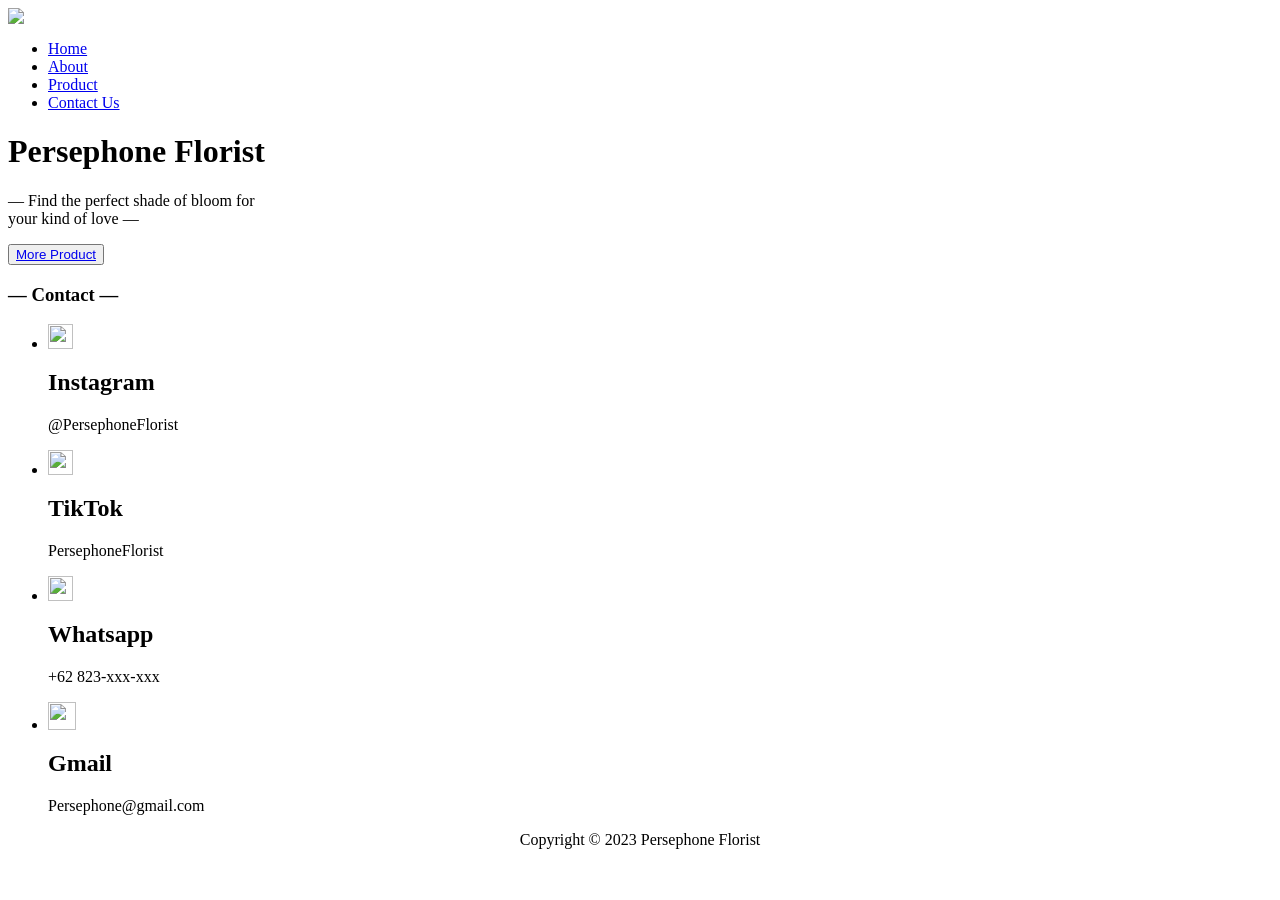
==== index.html @ 5f0ea22a "Update and rename Index.html to index.html" ====
<html>
<head>
    <title>Persephone Florist</title>
    <link rel="stylesheet" href="Index.CSS">
</head>
<body>
    <!-- Background -->
    <div class="banner" style="background-image: url(bg\ 4.jpg);">
    <!-- Background -->

        <!-- Header Start -->
    <header>
        <div class="header">
            <div class="navbar">
            <img src="Lg new2.png" class="Logo">
            <ul>
                <li><a href="Index.html">Home</a></li>
                <li><a href="About.html">About</a></li>
                <li><a href="Product.html">Product</a></li>
                <li><a href="Contact.html">Contact Us</a></li>
            </ul>
            </div>
        </div>
    </header>
    <!-- Header End -->

        <div class="content">
            <h1>Persephone Florist</h1>
            <p>— Find the perfect shade of bloom for
                <br>your kind of love —</p>
            <div>
                <button type="button"><span></span>
                    <a href="Shop Now.html">More Product</a></button>
            </div>
        </div>

    </div>
</body>
<!-- Footer -->
<footer>
    <h3>— Contact —</h3>
    <section class="footer">
        <ul>
        <li>
        <div class="ig">
            <img src="ig.png" width="25px" height="25px">
            <h1>Instagram</h1>
            <p>@PersephoneFlorist</p>
        </div>
        </li>
        <li>
        <div class="tiktok">
            <img src="tt.png" width="25px" height="25px">
            <h1>TikTok</h1>
            <p>PersephoneFlorist</p>
        </div>
        </li>
        <li>
        <div class="wa">
            <img src="wa1.png" width="25px" height="25px">
            <h1>Whatsapp</h1>
            <p>+62 823-xxx-xxx</p>
        </div>
        </li>
        <li>
            <div class="gm">
                <img src="Gmail.png" width="28px" height="28px">
                <h1>Gmail</h1>
                <p>Persephone@gmail.com</p>
            </div>
        </li>
        </ul>
    </section>
    <p align="center">Copyright &copy; 2023 Persephone Florist</p>
</footer>
</html>
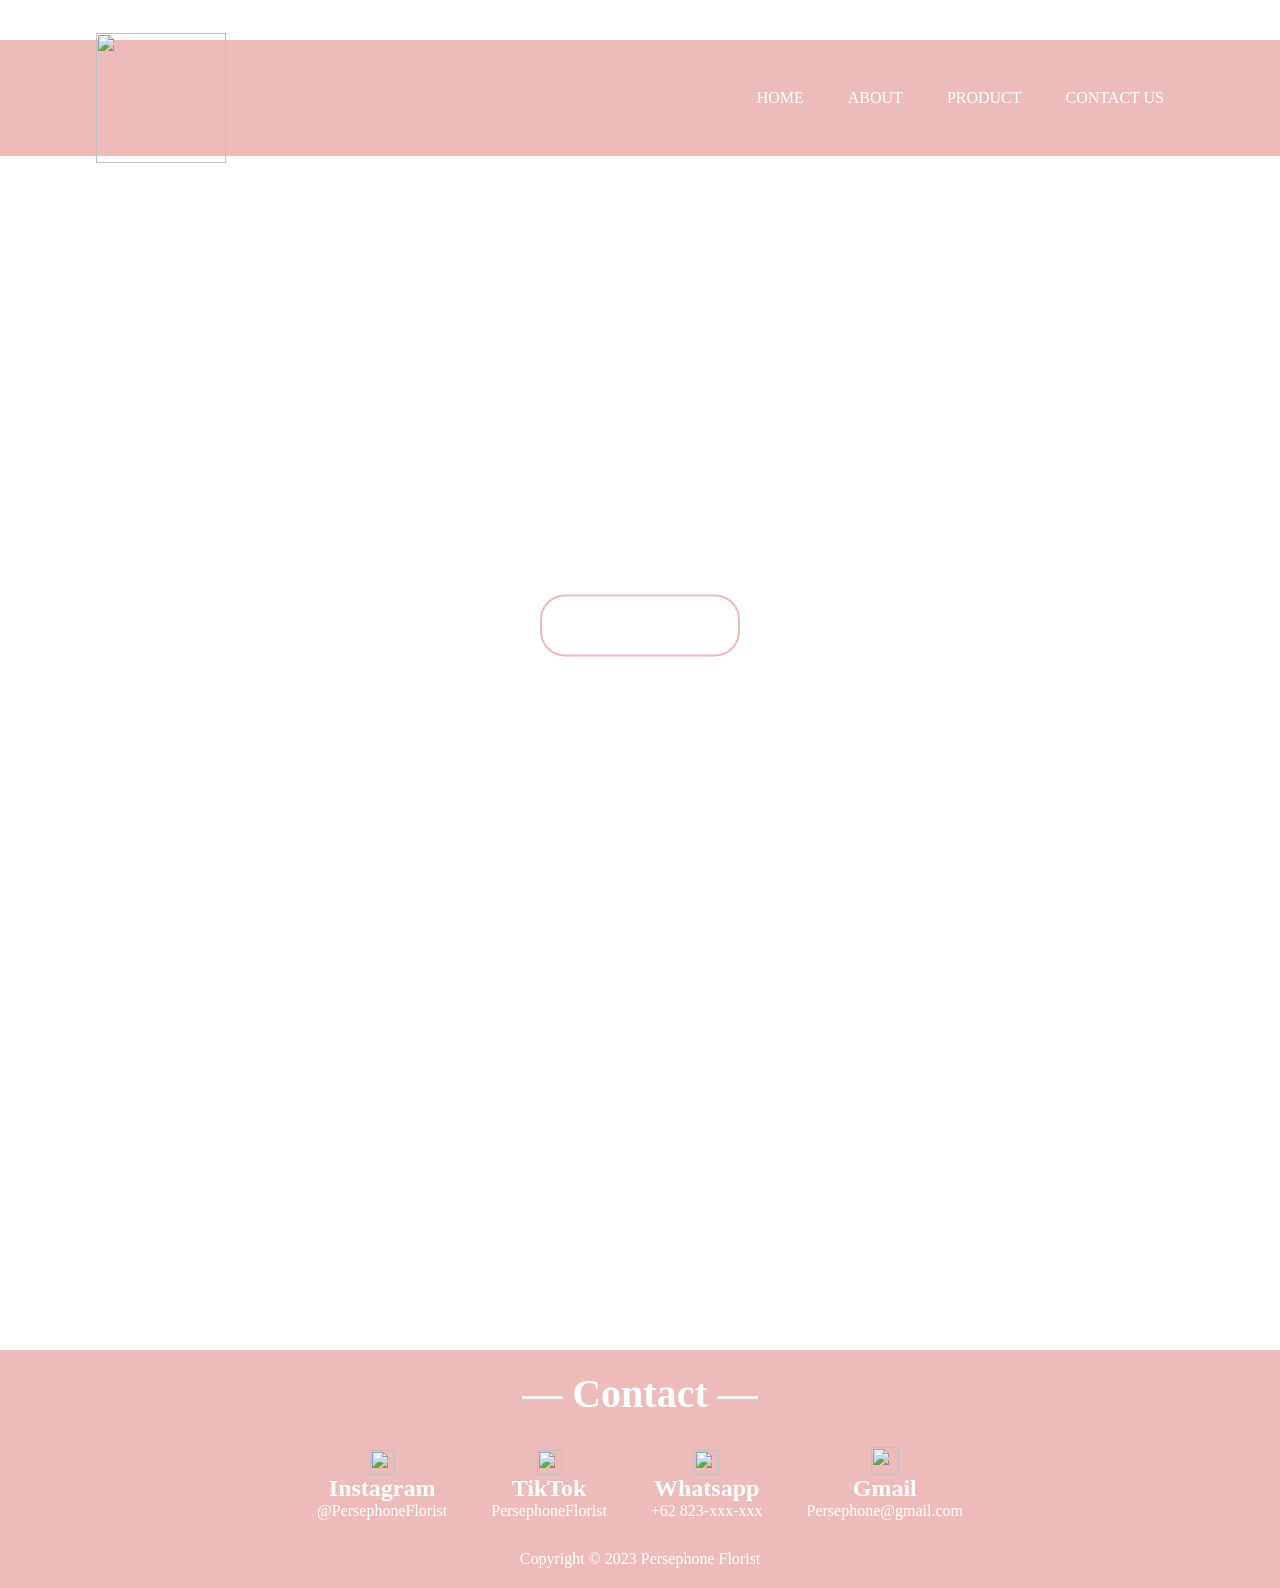
==== commit 0133a162: "Fix HTML encoding issues in index.html" ====
--- a/index.html
+++ b/index.html
@@ -1,7 +1,7 @@
 <html>
 <head>
     <title>Persephone Florist</title>
-    <link rel="stylesheet" href="Index.CSS">
+    <link rel="stylesheet" href="index.CSS">
 </head>
 <body>
     <!-- Background -->
@@ -75,3 +75,4 @@
 </footer>
 </html>
 
+
--- a/index.CSS
+++ b/index.CSS
@@ -0,0 +1,143 @@
+*{
+    margin: 0;
+    padding: 0;
+    font-family: serif;
+}
+.banner{
+    width: 100%;
+    height: 150vh;
+    background-image: linear-
+    gradient(rgba(0,0,0,0.75),rgba(0,0,0,0.75)),url(bg\ 4.jpg);
+    background-size: cover;
+    background-position: center;
+}       
+.header{
+    position: absolute;
+    top: 40px; left: 0; right: 0;
+    background: #eebbbb;
+    padding: 0;
+    display: flex;
+    align-items: center;
+    justify-content: space-between;
+    z-index: 1000;
+    width: 100%;
+    height: 116px;
+}
+.navbar{
+    width: 85%;
+    margin: auto;
+    padding: 35px 0;
+    display: flex;
+    align-items: center;
+    justify-content: space-between;
+    height: 8%;
+}
+.Logo{
+    width: 130px;
+    height: 130px;
+    cursor: pointer;
+}
+.navbar ul li{
+    list-style: none;
+    display: inline-block;
+    margin: 0 20px;
+    position: relative;
+}
+.navbar ul li a{
+    text-decoration: none;
+    color: #ffffff;
+    text-transform: uppercase;
+}
+.navbar ul li::after{
+    content: '';
+    height: 3px;
+    width: 0;
+    background: #c8f7db;    
+    position: absolute;
+    left: 0;
+    bottom: -5px;
+    transition: 0.5s;
+}
+.navbar ul li:hover:after{
+    width: 100%;
+}
+.content{
+    width: 100%;
+    position: absolute;
+    top: 50%;
+    transform: translateY(-50%);
+    text-align: center;
+    color: #ffffff;
+}
+.content h1{
+    font-size: 80px;
+    margin-top: 150px;
+}
+.content p{
+    margin: 20px auto;
+    font-weight: 100;
+    line-height: 35px;
+    font-size: 32px;
+}
+button{
+    width: 200px;
+    padding: 15px 0;
+    text-align: center;
+    margin: 40px 20px;
+    border-radius: 25px;
+    font-weight: bold;
+    border: 2px solid #eebbbb;
+    background: transparent;
+    color: #ffffff;
+    cursor: pointer;
+    font-size: 25px;
+    position: relative;
+    overflow: hidden;
+}
+button a{
+    color: #ffffff;
+    text-decoration: none;
+}
+span{
+    background-color: #eebbbb;
+    height: 100%;
+    width: 0;
+    border-radius: 25px;
+    position: absolute;
+    left: 0;
+    bottom: 0;
+    z-index: -1;
+    transition: 0.5s;
+}
+button:hover span{
+    width: 100%;
+
+}
+button:hover{
+    border: none;
+}
+/* Footer */
+footer{
+    color: #ffffff;
+    background-color: #eebbbb;
+    padding: 30px;
+    align-items: center;
+    padding: 20px;
+}
+.footer{
+    color: #ffffff;
+    background-color: #eebbbb;
+    padding: 30px;
+    text-align: center;
+}
+footer h3{
+    font-size: 40px;
+    display: block;
+    text-align: center;
+}
+.footer ul li{
+    list-style: none;
+    display: inline-block;
+    margin: 0 20px;
+    position: relative;
+}
